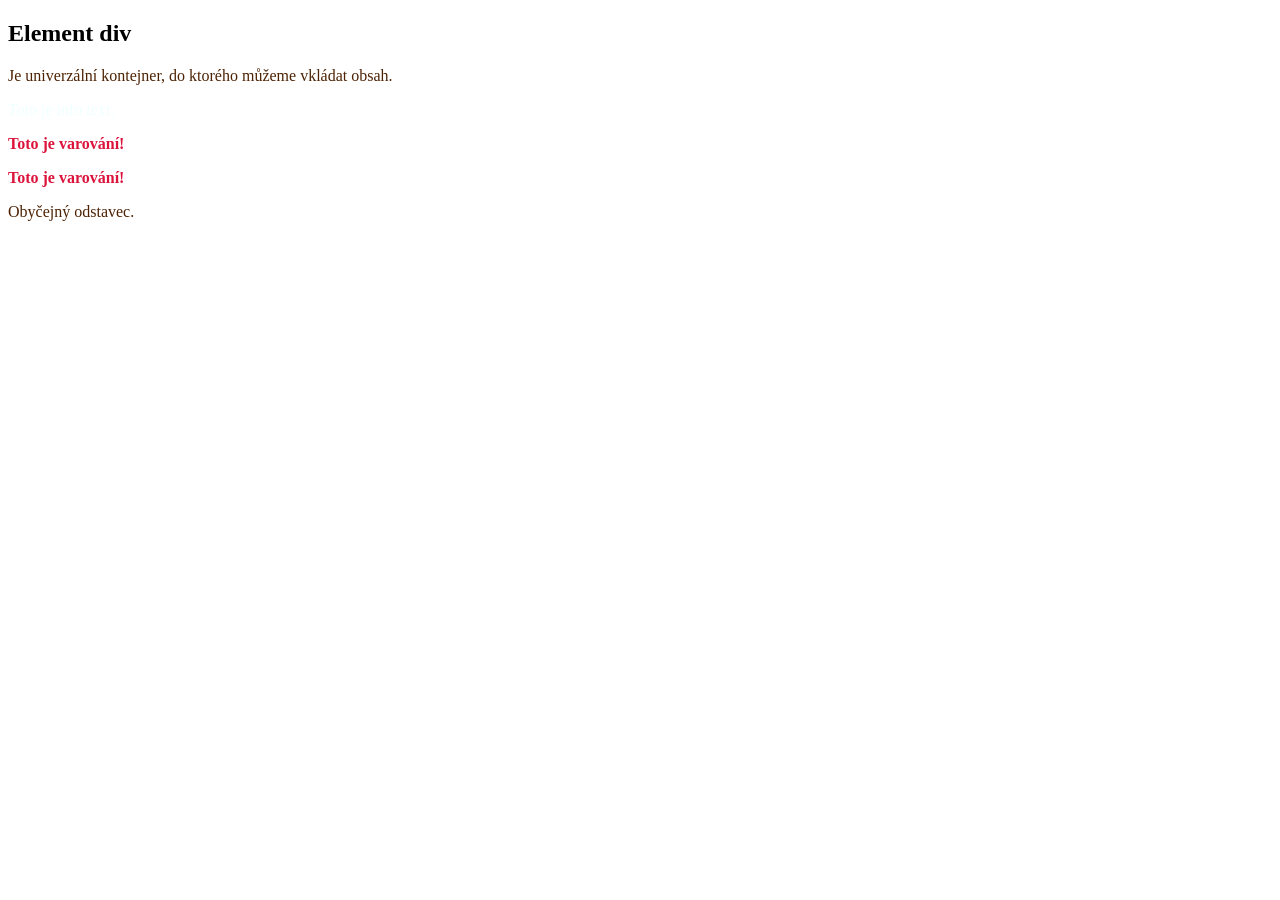
==== 2.lekce/index.html @ 8df08343 "UPDATE" ====
<!DOCTYPE html>
<html lang="en">
<head>
    <link rel="stylesheet" href="./style.css">
    <meta charset="UTF-8">
    <meta name="viewport" content="width=device-width, initial-scale=1.0">
    <title>Document</title>
</head>

<body>
    <div>
        <h2>Element div</h2>
        <p>Je univerzální kontejner, do ktorého můžeme vkládat obsah.</p>
    </div>

    <div>
        <p class="info">Toto je info text.</p>
        <p class="warning">Toto je varování!</p>
        <p id="warning">Toto je varování!</p>
        <p>Obyčejný odstavec.</p>
    </div>
</body>
</html>
---- 2.lekce/style.css ----
card {
    background-color: rgb(243, 113, 113);
    color: azure;
    border-radius: 10px;
    padding: 20px;
    margin: 20px;
}

.info {
    color: azure;
}

.warning {
    color: crimson;
    font-weight: bold;
}

#warning {
    color: crimson;
    font-weight: bold;
}

p:last-child {
    color: rgb(77, 34, 3);
}
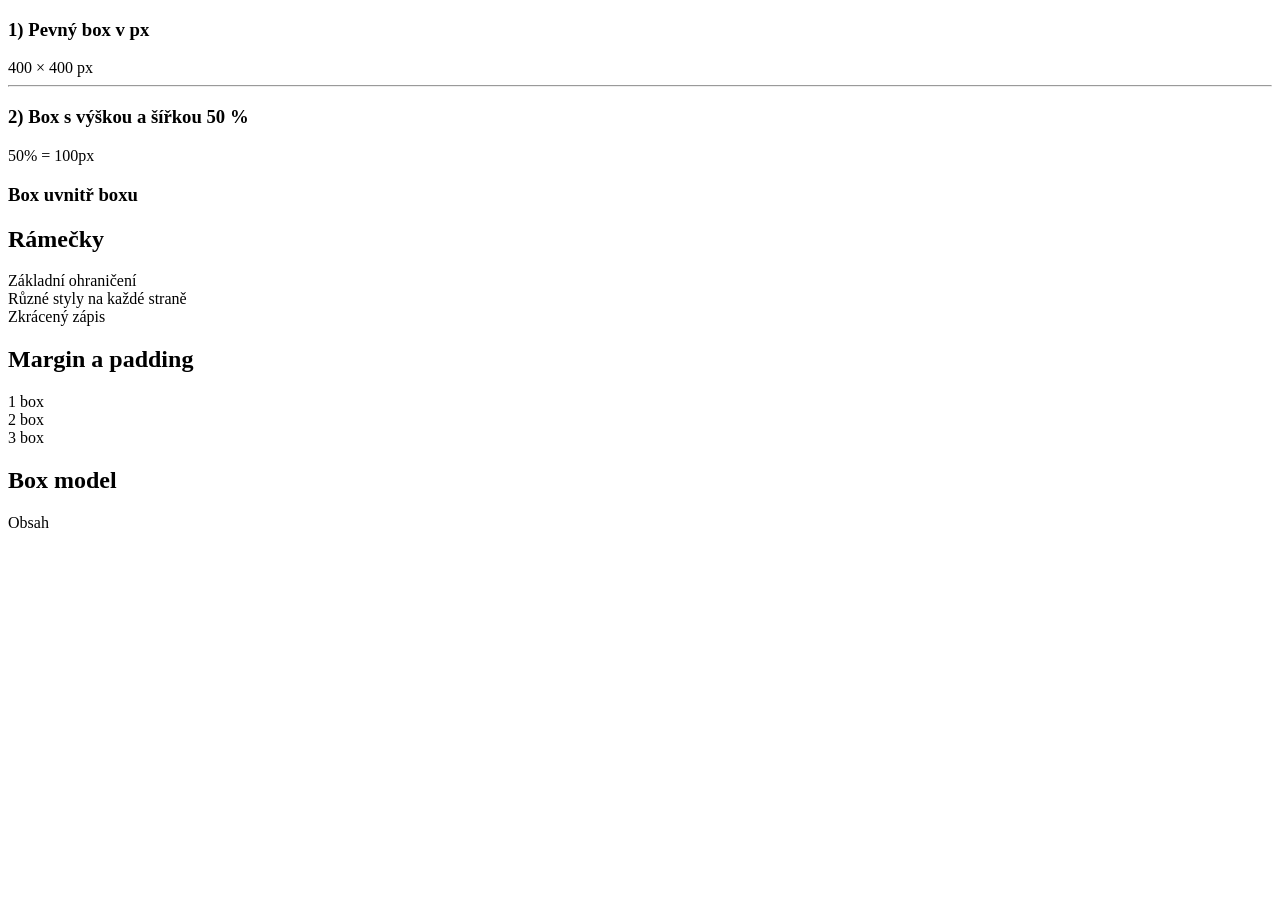
==== commit 0019163c: "UPDATE" ====
--- a/2.lekce/index.html
+++ b/2.lekce/index.html
@@ -1,23 +1,52 @@
 <!DOCTYPE html>
 <html lang="en">
+
 <head>
-    <link rel="stylesheet" href="./style.css">
     <meta charset="UTF-8">
     <meta name="viewport" content="width=device-width, initial-scale=1.0">
     <title>Document</title>
+
+    <link rel="stylesheet" href="index.css">
 </head>
 
 <body>
-    <div>
-        <h2>Element div</h2>
-        <p>Je univerzální kontejner, do ktorého můžeme vkládat obsah.</p>
+
+<section>
+    <h3>1) Pevný box v px</h3>
+    <div class="example-1">400 × 400 px</div>
+</section>
+
+<hr>
+
+<section>
+    <h3>2) Box s výškou a šířkou 50 %</h3>
+
+    <div class="parent">
+        <div class="child">50% = 100px</div>
+
+        <h3>Box uvnitř boxu</h3>
+        <div class="example3"></div>
     </div>
 
-    <div>
-        <p class="info">Toto je info text.</p>
-        <p class="warning">Toto je varování!</p>
-        <p id="warning">Toto je varování!</p>
-        <p>Obyčejný odstavec.</p>
-    </div>
+    <h2>Rámečky</h2>
+
+    <div class="panel">Základní ohraničení</div>
+    <div class="mix">Různé styly na každé straně</div>
+    <div class="card">Zkrácený zápis</div>
+</section>
+
+<section>
+    <h2>Margin a padding</h2>
+
+    <div class="box">1 box</div>
+    <div class="box">2 box</div>
+    <div class="box">3 box</div>
+</section>
+
+<section>
+    <h2>Box model</h2>
+    <div class="demo">Obsah</div>
+</section>
+
 </body>
 </html>
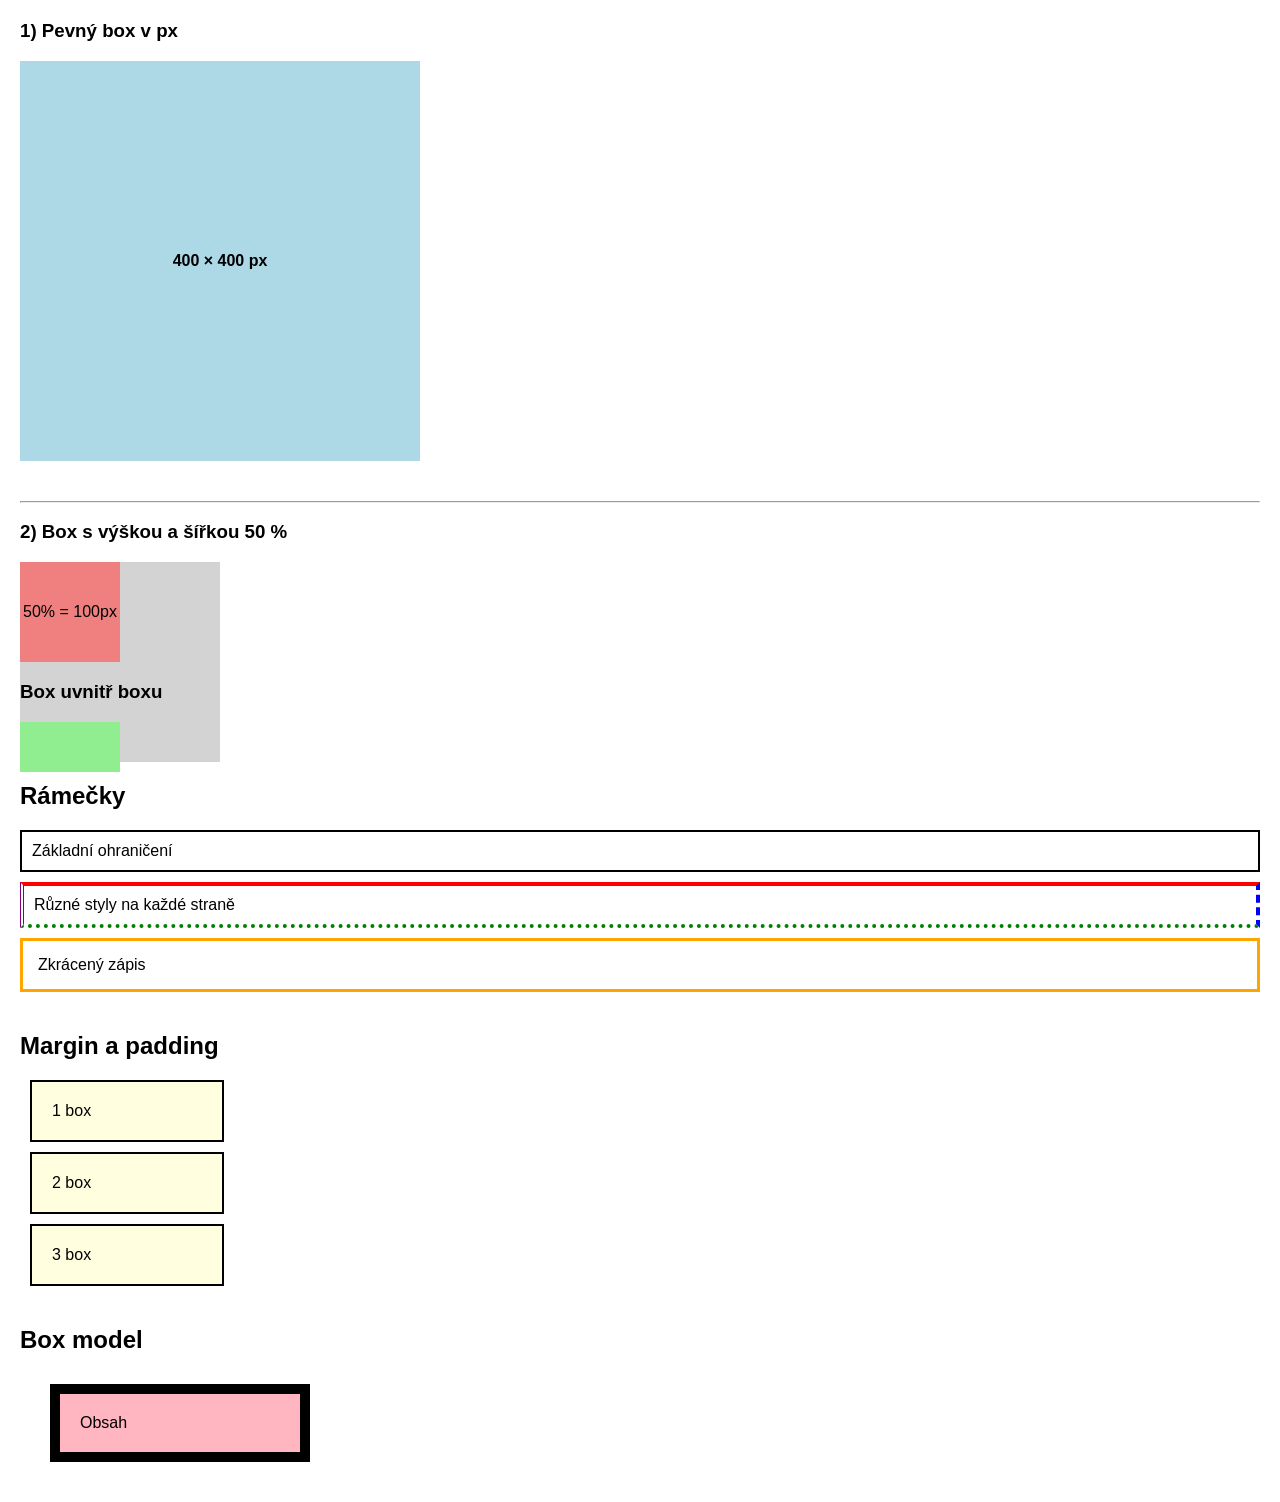
==== commit df0a2eec: "Update" ====
--- a/2.lekce/index.html
+++ b/2.lekce/index.html
@@ -6,7 +6,7 @@
     <meta name="viewport" content="width=device-width, initial-scale=1.0">
     <title>Document</title>
 
-    <link rel="stylesheet" href="index.css">
+    <link rel="stylesheet" href="style.css">
 </head>
 
 <body>
--- a/2.lekce/style.css
+++ b/2.lekce/style.css
@@ -0,0 +1,91 @@
+/* Obecné nastavení */
+body {
+    font-family: Arial, sans-serif;
+    margin: 20px;
+}
+
+section {
+    margin-bottom: 40px;
+}
+
+/* 1) Pevný box 400x400 px */
+.example-1 {
+    width: 400px;
+    height: 400px;
+    background-color: lightblue;
+    display: flex;
+    align-items: center;
+    justify-content: center;
+    font-weight: bold;
+}
+
+/* 2) Parent box */
+.parent {
+    width: 200px;
+    height: 200px;
+    background-color: lightgray;
+    margin-bottom: 20px;
+    position: relative;
+}
+
+/* Child 50% */
+.child {
+    width: 50%;
+    height: 50%;
+    background-color: lightcoral;
+    display: flex;
+    align-items: center;
+    justify-content: center;
+}
+
+/* Box uvnitř boxu */
+.example3 {
+    width: 100px;
+    height: 50px;
+    background-color: lightgreen;
+    margin-top: 10px;
+}
+
+/* RÁMEČKY */
+
+/* Základní border */
+.panel {
+    border: 2px solid black;
+    padding: 10px;
+    margin-bottom: 10px;
+}
+
+/* Různé styly */
+.mix {
+    border-top: 4px solid red;
+    border-right: 4px dashed blue;
+    border-bottom: 4px dotted green;
+    border-left: 4px double purple;
+    padding: 10px;
+    margin-bottom: 10px;
+}
+
+/* Zkrácený zápis */
+.card {
+    border: 3px solid orange;
+    padding: 15px;
+    margin-bottom: 20px;
+}
+
+/* Margin a padding */
+.box {
+    width: 150px;
+    padding: 20px;
+    margin: 10px;
+    background-color: lightyellow;
+    border: 2px solid black;
+}
+
+/* Box model demonstrace */
+.demo {
+    width: 200px;
+    padding: 20px;
+    border: 10px solid black;
+    margin: 30px;
+    background-color: lightpink;
+}
